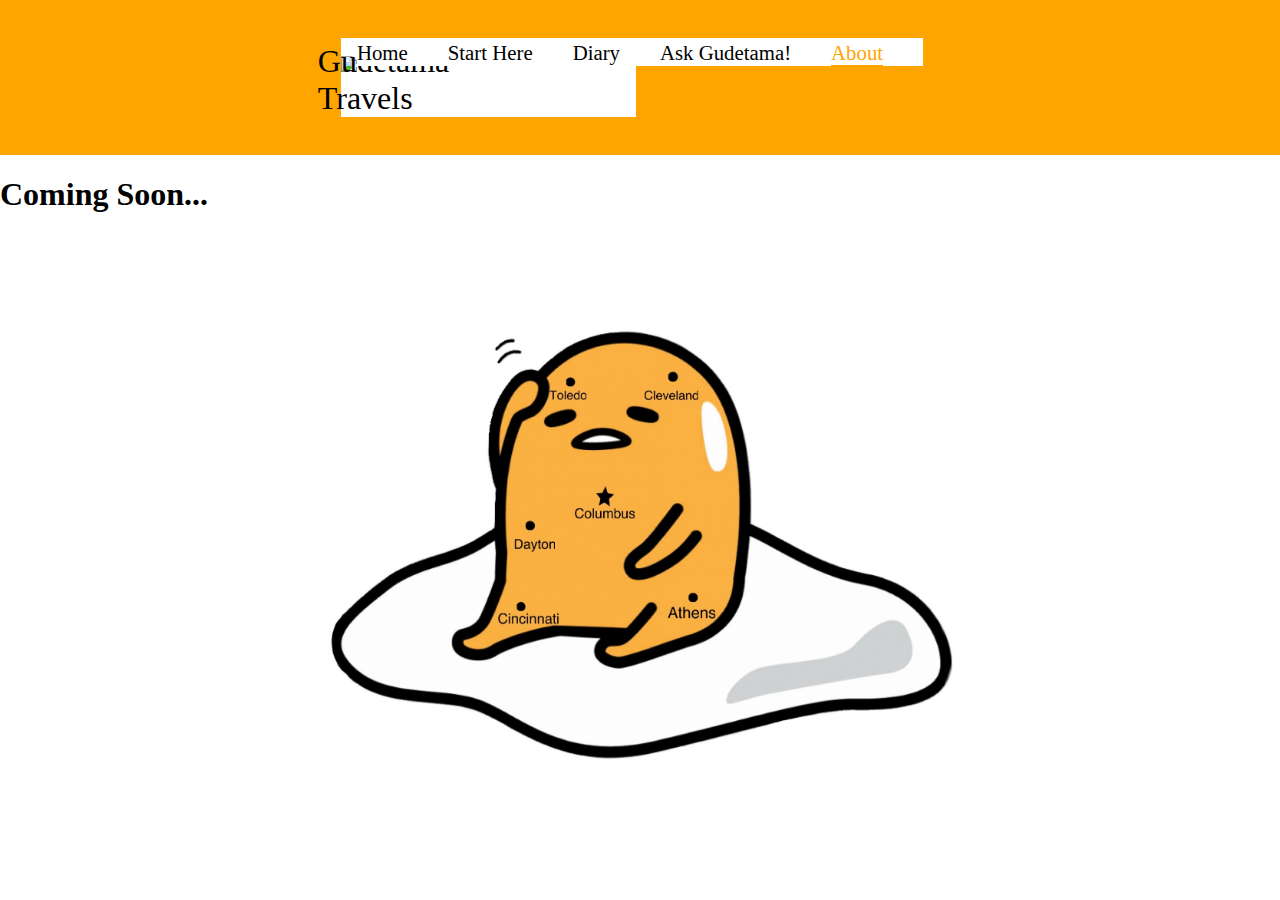
==== about.html @ 867400c7 "The nav bar might be fixed holy cow!" ====
<!DOCTYPE html>
<html lang="en" dir="ltr">
  <head>
    <meta charset="utf-8">
    <meta name="viewport" content="width=device-width">
    <meta name="description" content="gudetama web design project">
    <meta name="keywords" content="gudetama, web design, project">
    <meta name="author" content="amy, jacob, emily">
    <title>Gudetama Travels</title>
    <link rel="stylesheet" href="./css/style.css">
  </head>
    <body>
        <div class="container">

            <div class="nav-wrapper">

                <div class="left-side">
                    
                    <div class="logo">
                        <img src="Images/gudetamaLogo.png"></a>
                    </div>

                    <div class="brand">
                        <div> Gudetama Travels</div>

                    </div>

                </div>
                
                <div class="center-side">
                    <div class="nav-link-wrapper">
                        <a href="index.html">Home</a>
                    </div>

                    <div class="nav-link-wrapper">
                        <a href="startHere.html"> Start Here</a>
                    </div>

                    <div class="nav-link-wrapper">
                        <a href="diary.html">Diary</a>
                    </div>

                    <div class="nav-link-wrapper">
                        <a href="askGud.html">Ask Gudetama!</a>
                    </div>

                    <div class="nav-link-wrapper active-nav-link">
                        <a href="about.html"> About</a>
                    </div>
                </div>

                <div class="right-side">

                </div>

            </div>
    
        </div>
        <div> 
            <h1>Coming Soon...</h1>
        </div>
        <center><img src="images\gudetamaMap.JPG" alt="gudetama"></center>

    </body>
</html>
---- css/style.css ----
/* Master Styles */

body {
    margin: 0px;
    background-color: white;

}

.container {
    display: grid;
    grid-template-columns: 1fr;
}

/* Font Style */

@font-face { font-family: sile; src: url(sile.ttf);}


/* Nav Styles */

.nav-wrapper {
    display: flex;
    padding: 38px;
    background-color: orange;
    justify-content: space-evenly;
    
}

.logo { 
    margin-right: -40px;
    margin-bottom: -200px;
    width: 8%;
}

.left-side {
    display: flex;
    
    font-size: 2em;
    font-family: sile;
    background-color: white;
    padding-right: 85px;
    padding-top:5px;
    
}
.center-side {
    position: absolute;
    justify-content: center;
    display: inline-flex;
    background-color: white;

}

.center-side a {
    
    margin-right: auto;
    margin-left:auto;
}

.nav-wrapper > .center-side > div {
    
    margin-right: 40px;
    font-size: 1.3em;
    font-family: sile;
    padding-top: 3px;
}

.active-nav-link {
    border-bottom: 1.5px solid orange;
}

.active-nav-link a {
    color: orange !important;
}
    
    /* text-transform: uppercase; */

}

.nav-link-wrapper {
    height: 22px;
    border-bottom: 1px solid transparent;
    transition: border-bottom 0.5s;
}

.border-bottom {
    margin-bottom: -5px;
}

.nav-link-wrapper a { /* just grab the "a link" from nav wrapper */
    color:black;
    text-decoration: none;
    transition: color 0.5s;
}

.nav-link-wrapper:hover { /* bottom border turns black on hover */
    border-bottom: 1px solid orange;
    
}

.nav-link-wrapper a:hover { /* link turns black on hover */
    color: orange;
}


/* Other Styles */

img{
  width: 50%;
}
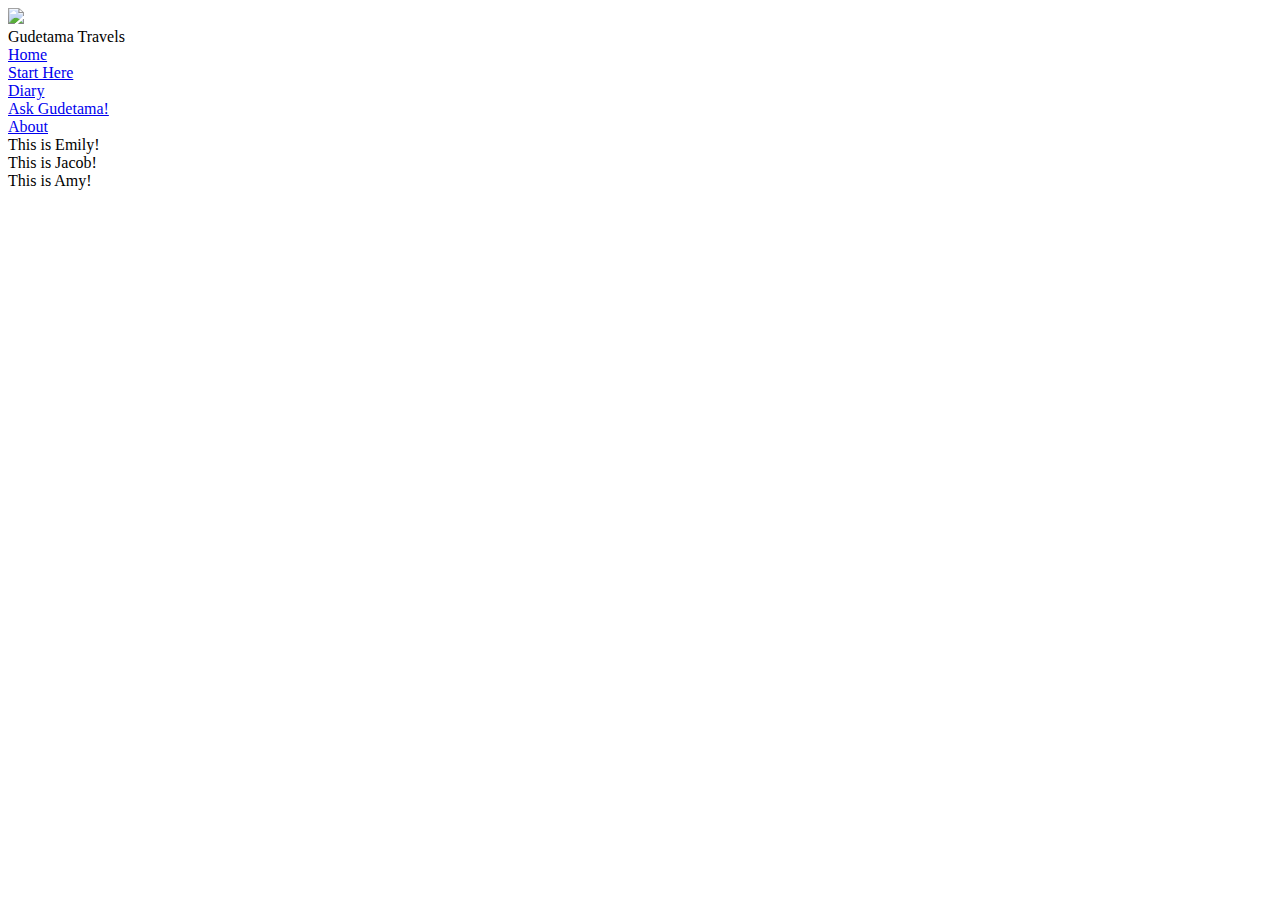
==== commit 9e073086: "About page" ====
--- a/about.html
+++ b/about.html
@@ -7,7 +7,7 @@
     <meta name="keywords" content="gudetama, web design, project">
     <meta name="author" content="amy, jacob, emily">
     <title>Gudetama Travels</title>
-    <link rel="stylesheet" href="./css/style.css">
+    <link rel="stylesheet" href="./css/aboutStyle.css">
   </head>
     <body>
         <div class="container">
@@ -26,7 +26,7 @@
                     </div>
 
                 </div>
-                
+
                 <div class="center-side">
                     <div class="nav-link-wrapper">
                         <a href="index.html">Home</a>
@@ -55,11 +55,53 @@
 
             </div>
     
+            <div class="content-wrapper">
+                <div class="about-items-wrapper">
+                    <div class="about-item-wrapper">
+                        <div class="about-image-background" style="background-image:url(images/gudetamaLogo.png)"></div>
+ 
+                        <div class="img-text-wrapper">
+                            <div class="logo-wrapper">
+                                <div class="subtitle">
+                                    This is Emily!
+                                </div>
+                            </div>
+
+                        </div>
+                    </div>
+
+                    <div class="about-item-wrapper">
+                        <div class="about-image-background" style="background-image:url(Images/Jacob.jpg)"></div>
+
+                        <div class="img-text-wrapper">
+                            <div class="logo-wrapper">
+                                <div class="subtitle">
+                                    This is Jacob!
+                                </div>
+                            </div>
+
+                        </div>
+                    </div>
+
+                    <div class="about-item-wrapper">
+                        <div class="about-image-background" style="background-image:url(Images/Amy.jpg)"></div>
+
+                        <div class="img-text-wrapper">
+                            <div class="logo-wrapper">
+                                <div class="subtitle">
+                                    This is Amy!
+                                </div>
+                            </div>
+
+                        </div>
+                    </div>
+                </div>
+
+
+            </div>
         </div>
-        <div> 
-            <h1>Coming Soon...</h1>
-        </div>
-        <center><img src="images\gudetamaMap.JPG" alt="gudetama"></center>
+        
+        
 
     </body>
 </html>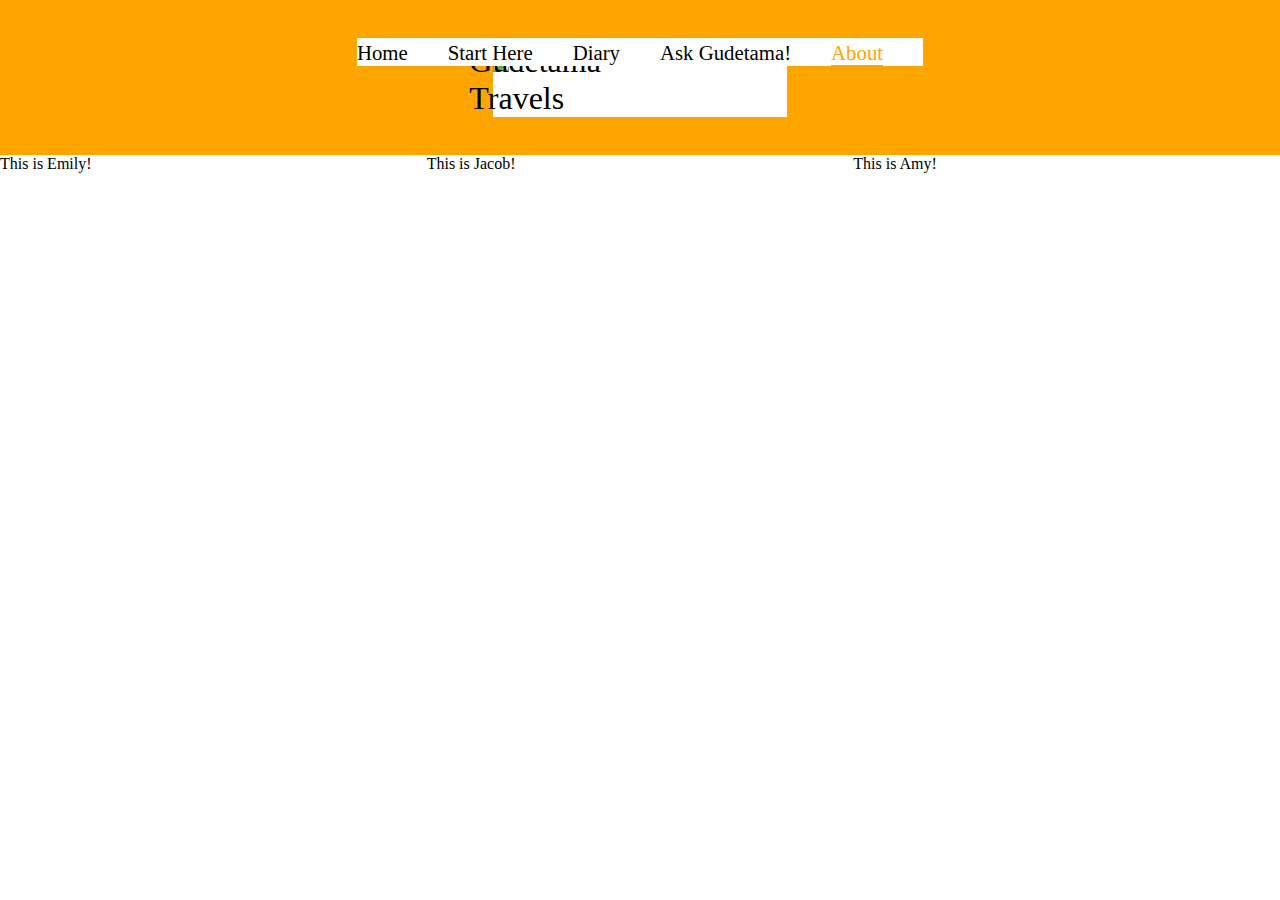
==== commit d6cbd4f0: "about Styles added" ====
--- a/about.html
+++ b/about.html
@@ -58,7 +58,7 @@
             <div class="content-wrapper">
                 <div class="about-items-wrapper">
                     <div class="about-item-wrapper">
-                        <div class="about-image-background" style="background-image:url(images/gudetamaLogo.png)"></div>
+                        <div class="about-image-background" style="background-image: url(Em.jpg)"></div>
  
                         <div class="img-text-wrapper">
                             <div class="logo-wrapper">
--- a/css/aboutStyle.css
+++ b/css/aboutStyle.css
@@ -0,0 +1,134 @@
+/* Master Styles */
+
+body {
+    margin: 0px;
+    background-color: white;
+
+}
+
+.container {
+    display: grid;
+    grid-template-columns: 1fr;
+}
+
+/* Font Style */
+
+@font-face { font-family: sile; src: url(sile.ttf);}
+
+
+/* Nav Styles */
+
+.nav-wrapper {
+    display: flex;
+    padding: 38px;
+    background-color: orange;
+    justify-content: center;
+    
+}
+
+.nav-wrapper img {
+    width: 50%;
+}
+
+.logo { 
+    margin-right: -40px;
+    margin-bottom: -200px;
+    width: 8%;
+}
+
+.left-side {
+    display: flex;
+    
+    font-size: 2em;
+    font-family: sile;
+    background-color: white;
+    padding-right: 85px;
+    padding-top:5px;
+    
+}
+.center-side {
+    position: absolute;
+    justify-content: inline;
+    display: inline-flex;
+    background-color: white;
+
+}
+
+.right-side {
+    background-color:white;
+}
+
+.center-side a {
+    
+    margin-right: auto;
+    margin-left:auto;
+}
+
+.nav-wrapper > .center-side > div {
+    
+    margin-right: 40px;
+    font-size: 1.3em;
+    font-family: sile;
+    padding-top: 3px;
+}
+
+.active-nav-link {
+    border-bottom: 1.5px solid orange;
+}
+
+.active-nav-link a {
+    color: orange !important;
+}
+    
+    /* text-transform: uppercase; */
+
+}
+
+.nav-link-wrapper {
+    height: 22px;
+    border-bottom: 1px solid transparent;
+    transition: border-bottom 0.5s;
+}
+
+.border-bottom {
+    margin-bottom: -5px;
+}
+
+.nav-link-wrapper a { /* just grab the "a link" from nav wrapper */
+    color:black;
+    text-decoration: none;
+    transition: color 0.5s;
+}
+
+.nav-link-wrapper:hover { /* bottom border turns black on hover */
+    border-bottom: 1px solid orange;
+    
+}
+
+.nav-link-wrapper a:hover { /* link turns black on hover */
+    color: orange;
+}
+
+
+/* About Page Styles */
+
+.about-items-wrapper {
+    display: grid;
+    grid-template-columns: 1fr 1fr 1fr;
+}
+
+.about-item-wrapper {
+    position: relative;
+}
+
+.about-image-background {
+    height: 350;
+    width: 100%;
+    background-size: cover;
+    background-position: center;
+    background-repeat: no-repeat;
+}
+
+
+
+
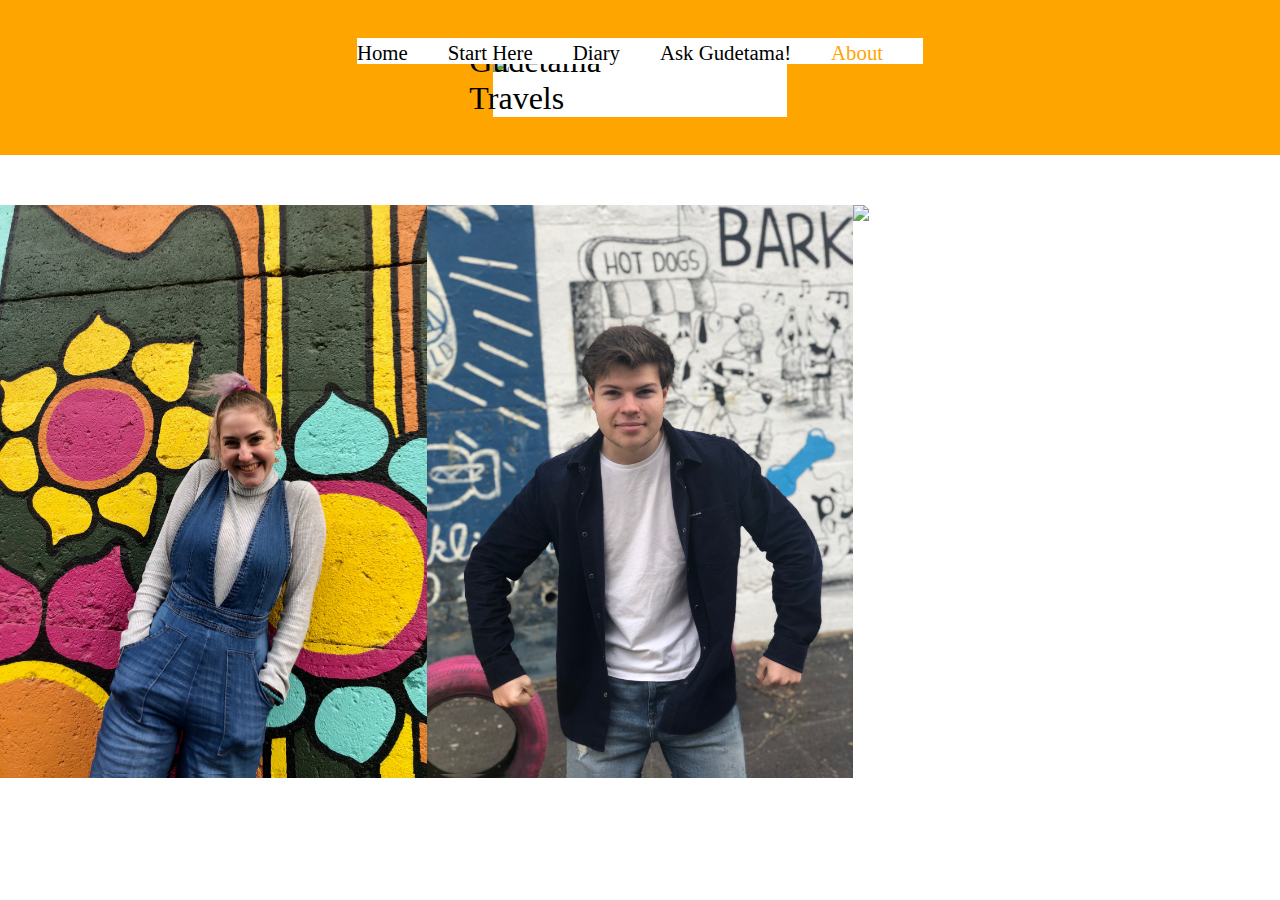
==== commit c129d4c5: "Wow it's late" ====
--- a/about.html
+++ b/about.html
@@ -58,8 +58,9 @@
             <div class="content-wrapper">
                 <div class="about-items-wrapper">
                     <div class="about-item-wrapper">
-                        <div class="about-image-background" style="background-image: url(Em.jpg)"></div>
- 
+                        <div class="about-image-background" style="background-image: url(images/Em.jpg)">
+                        <img src="images/Em.jpg"> </img>
+                        </div>
                         <div class="img-text-wrapper">
                             <div class="logo-wrapper">
                                 <div class="subtitle">
@@ -71,7 +72,9 @@
                     </div>
 
                     <div class="about-item-wrapper">
-                        <div class="about-image-background" style="background-image:url(Images/Jacob.jpg)"></div>
+                        <div class="about-image-background" style="background-image:url('images/jacob.jpg')">
+                        <img src="images/jacob.jpg"> </img>
+                        </div>
 
                         <div class="img-text-wrapper">
                             <div class="logo-wrapper">
@@ -84,8 +87,9 @@
                     </div>
 
                     <div class="about-item-wrapper">
-                        <div class="about-image-background" style="background-image:url(Images/Amy.jpg)"></div>
-
+                        <div class="about-image-background" style="background-image:url(images/Amy.jpg)">
+                        <img src="images/Amy.jpg"> </img>
+                        </div>
                         <div class="img-text-wrapper">
                             <div class="logo-wrapper">
                                 <div class="subtitle">
@@ -100,8 +104,19 @@
 
             </div>
         </div>
-        
+        <script>
+        const aboutItem = document.querySelectorAll('.about-item-wrapper')
+
+        aboutItem.forEach(aboutIt => {
+            aboutIt.addEventListener('mouseover', () => {
+                aboutIt.childNodes[1].classList.add('img-darken');
+            })
         
 
+            aboutIt.addEventListener('mouseout', () => {
+                aboutIt.childNodes[1].classList.remove('img-darken');
+            })
+        })
+        </script>   
     </body>
 </html>--- a/css/aboutStyle.css
+++ b/css/aboutStyle.css
@@ -10,11 +10,6 @@
     display: grid;
     grid-template-columns: 1fr;
 }
-
-/* Font Style */
-
-@font-face { font-family: sile; src: url(sile.ttf);}
-
 
 /* Nav Styles */
 
@@ -40,7 +35,7 @@
     display: flex;
     
     font-size: 2em;
-    font-family: sile;
+    font-family: sile; 
     background-color: white;
     padding-right: 85px;
     padding-top:5px;
@@ -59,7 +54,6 @@
 }
 
 .center-side a {
-    
     margin-right: auto;
     margin-left:auto;
 }
@@ -78,10 +72,6 @@
 
 .active-nav-link a {
     color: orange !important;
-}
-    
-    /* text-transform: uppercase; */
-
 }
 
 .nav-link-wrapper {
@@ -113,6 +103,7 @@
 /* About Page Styles */
 
 .about-items-wrapper {
+    margin-top: 50px;
     display: grid;
     grid-template-columns: 1fr 1fr 1fr;
 }
@@ -129,6 +120,44 @@
     background-repeat: no-repeat;
 }
 
+.about-item-wrapper > .about-image-background > img {
+    height:350;
+    width: 100%;
+    background-size:cover;
+    background-position: center;
+    background-repeat: no-repeat;
+}
+
+.img-text-wrapper .subtitle {
+    transition: 1s;
+    color: transparent;
+}
+
+.img-text-wrapper {
+    position: absolute;
+    top: 0;
+    display: flex;
+    flex-direction: column;
+    justify-content: center;
+    align-items: center;
+    height: 100%;
+    text-align: center;
+    padding-left: 100px;
+    padding-right: 100px;
+}
+
+.img-text-wrapper:hover .subtitle {
+    transition: 1s;
+    font-weight: 600;
+    color: orange;
+
+}
+
+.img-darken {
+    transition: 1s;
+    filter: brightness(10%);
+
+}
 
 
 
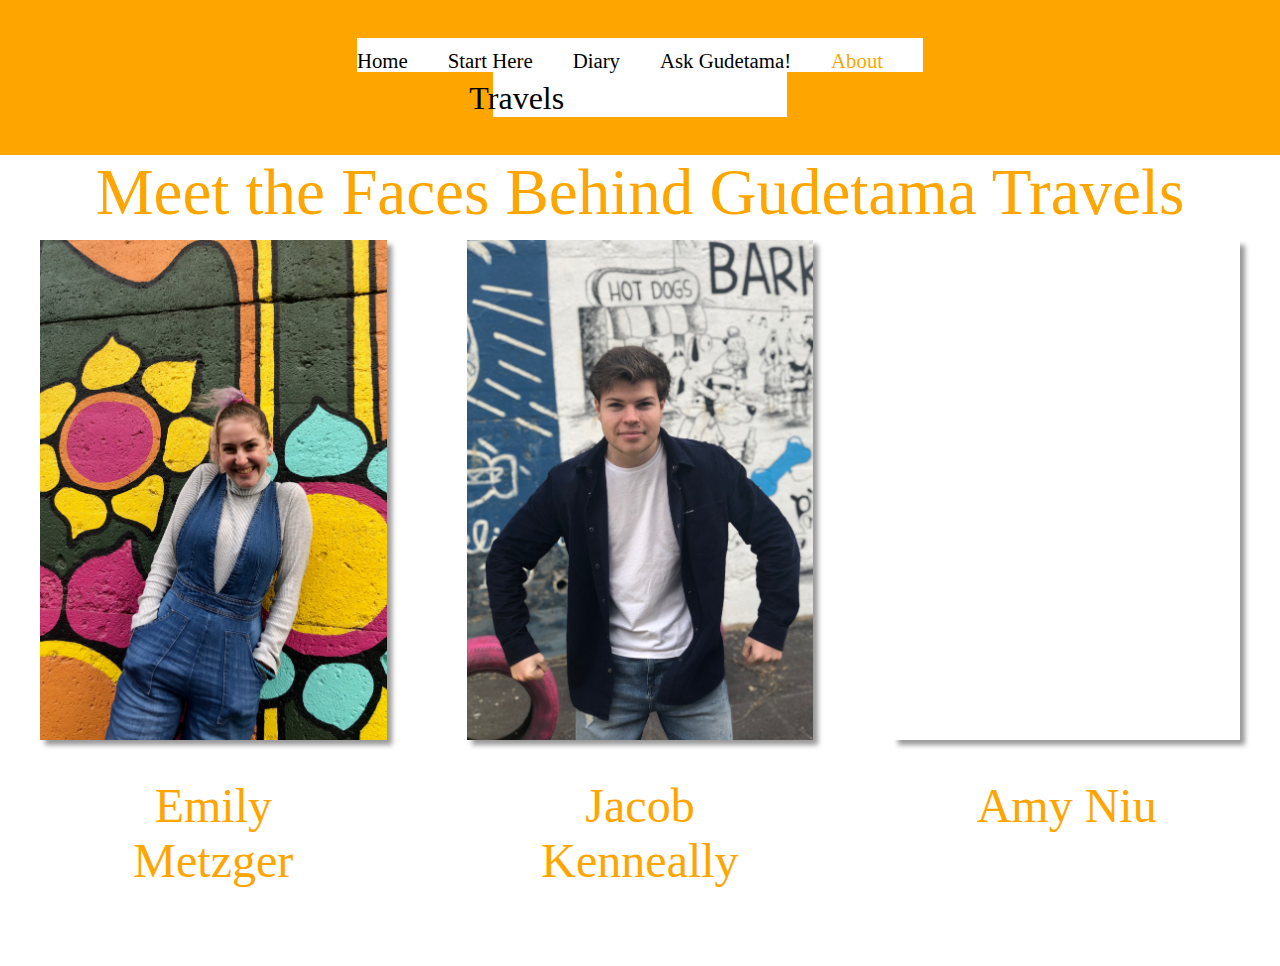
==== commit d0eddc36: "About page" ====
--- a/about.html
+++ b/about.html
@@ -45,7 +45,7 @@
                     </div>
 
                     <div class="nav-link-wrapper active-nav-link">
-                        <a href="about.html"> About</a>
+                        <a href="about.html">About</a>
                     </div>
                 </div>
 
@@ -54,50 +54,58 @@
                 </div>
 
             </div>
+
+            <div class="about-wrapper">
+                Meet the Faces Behind Gudetama Travels
+            </div>
     
             <div class="content-wrapper">
                 <div class="about-items-wrapper">
                     <div class="about-item-wrapper">
                         <div class="about-image-background" style="background-image: url(images/Em.jpg)">
-                        <img src="images/Em.jpg"> </img>
+                        
                         </div>
-                        <div class="img-text-wrapper">
-                            <div class="logo-wrapper">
-                                <div class="subtitle">
-                                    This is Emily!
+                            <div class="author-wrapper">
+                                <div class="author-title">
+                                    Emily Metzger
+                                </div>
+
+                                <div class="author-bio">
+                                    
                                 </div>
                             </div>
-
-                        </div>
+                            
                     </div>
 
                     <div class="about-item-wrapper">
                         <div class="about-image-background" style="background-image:url('images/jacob.jpg')">
-                        <img src="images/jacob.jpg"> </img>
+                        
                         </div>
-
-                        <div class="img-text-wrapper">
-                            <div class="logo-wrapper">
-                                <div class="subtitle">
-                                    This is Jacob!
+                            <div class="author-wrapper">
+                                <div class="author-title">
+                                    Jacob Kenneally
+                                </div>
+                                
+                                <div class="author-bio">
+                                    
                                 </div>
                             </div>
-
-                        </div>
+                            
                     </div>
 
                     <div class="about-item-wrapper">
                         <div class="about-image-background" style="background-image:url(images/Amy.jpg)">
-                        <img src="images/Amy.jpg"> </img>
+                        
                         </div>
-                        <div class="img-text-wrapper">
-                            <div class="logo-wrapper">
-                                <div class="subtitle">
-                                    This is Amy!
+                            <div class="author-wrapper">
+                                <div class="author-title">
+                                    Amy Niu
+                                </div>
+
+                                <div class="author-bio">
+                                    
                                 </div>
                             </div>
-
-                        </div>
                     </div>
                 </div>
 
--- a/css/aboutStyle.css
+++ b/css/aboutStyle.css
@@ -63,7 +63,7 @@
     margin-right: 40px;
     font-size: 1.3em;
     font-family: sile;
-    padding-top: 3px;
+    padding-top: 2%;
 }
 
 .active-nav-link {
@@ -103,61 +103,83 @@
 /* About Page Styles */
 
 .about-items-wrapper {
-    margin-top: 50px;
+    margin-top: 10px;
     display: grid;
     grid-template-columns: 1fr 1fr 1fr;
+    
 }
 
 .about-item-wrapper {
     position: relative;
+    padding: 40px;
+    padding-top: 0px;
+    
 }
 
-.about-image-background {
-    height: 350;
+.about-item-wrapper > .about-image-background {
+    transition: 1s ease;
+}
+
+.about-item-wrapper > .about-image-background:hover {
+    -webkit-transform: scale(1.05);
+    -ms-transform: scale(1.05);
+    transform: scale(1.05);
+    transition: 1s ease;
+}
+
+
+.about-item-wrapper > .about-image-background {
+    height:500px;
     width: 100%;
+  
     background-size: cover;
     background-position: center;
     background-repeat: no-repeat;
+    box-shadow:5px 5px 5px #999; 
+    transition: 1s ease;
 }
 
-.about-item-wrapper > .about-image-background > img {
-    height:350;
-    width: 100%;
-    background-size:cover;
-    background-position: center;
-    background-repeat: no-repeat;
-}
 
-.img-text-wrapper .subtitle {
-    transition: 1s;
-    color: transparent;
-}
-
-.img-text-wrapper {
-    position: absolute;
-    top: 0;
-    display: flex;
-    flex-direction: column;
-    justify-content: center;
-    align-items: center;
-    height: 100%;
-    text-align: center;
-    padding-left: 100px;
-    padding-right: 100px;
-}
-
-.img-text-wrapper:hover .subtitle {
-    transition: 1s;
-    font-weight: 600;
-    color: orange;
-
+.about-item-wrapper > .img-text-wrapper > div:hover {
+    -webkit-transform: scale(1.05);
+    -ms-transform: scale(1.05);
+    transform: scale(1.05);
+    transition: 1s ease;  
 }
 
 .img-darken {
     transition: 1s;
-    filter: brightness(10%);
+    filter: brightness(90%);
+}
 
+/* Author Bio */
+
+.author-wrapper {
+    padding:38px;
+}
+
+.author-title {
+    text-align: center;
+    font-family: sile;
+    font-weight: 5em;
+    font-size: 48px;
+    color: orange;
+}
+
+.author-bio {
+    font-family: sile;
+    font-size: 24px;
+    color: black;
+}
+    
+.about-wrapper {
+    font-family: sile;
+    font-weight: 10em;
+    font-size: 65px;
+    color:orange;
+    text-align: center;
 }
 
 
 
+
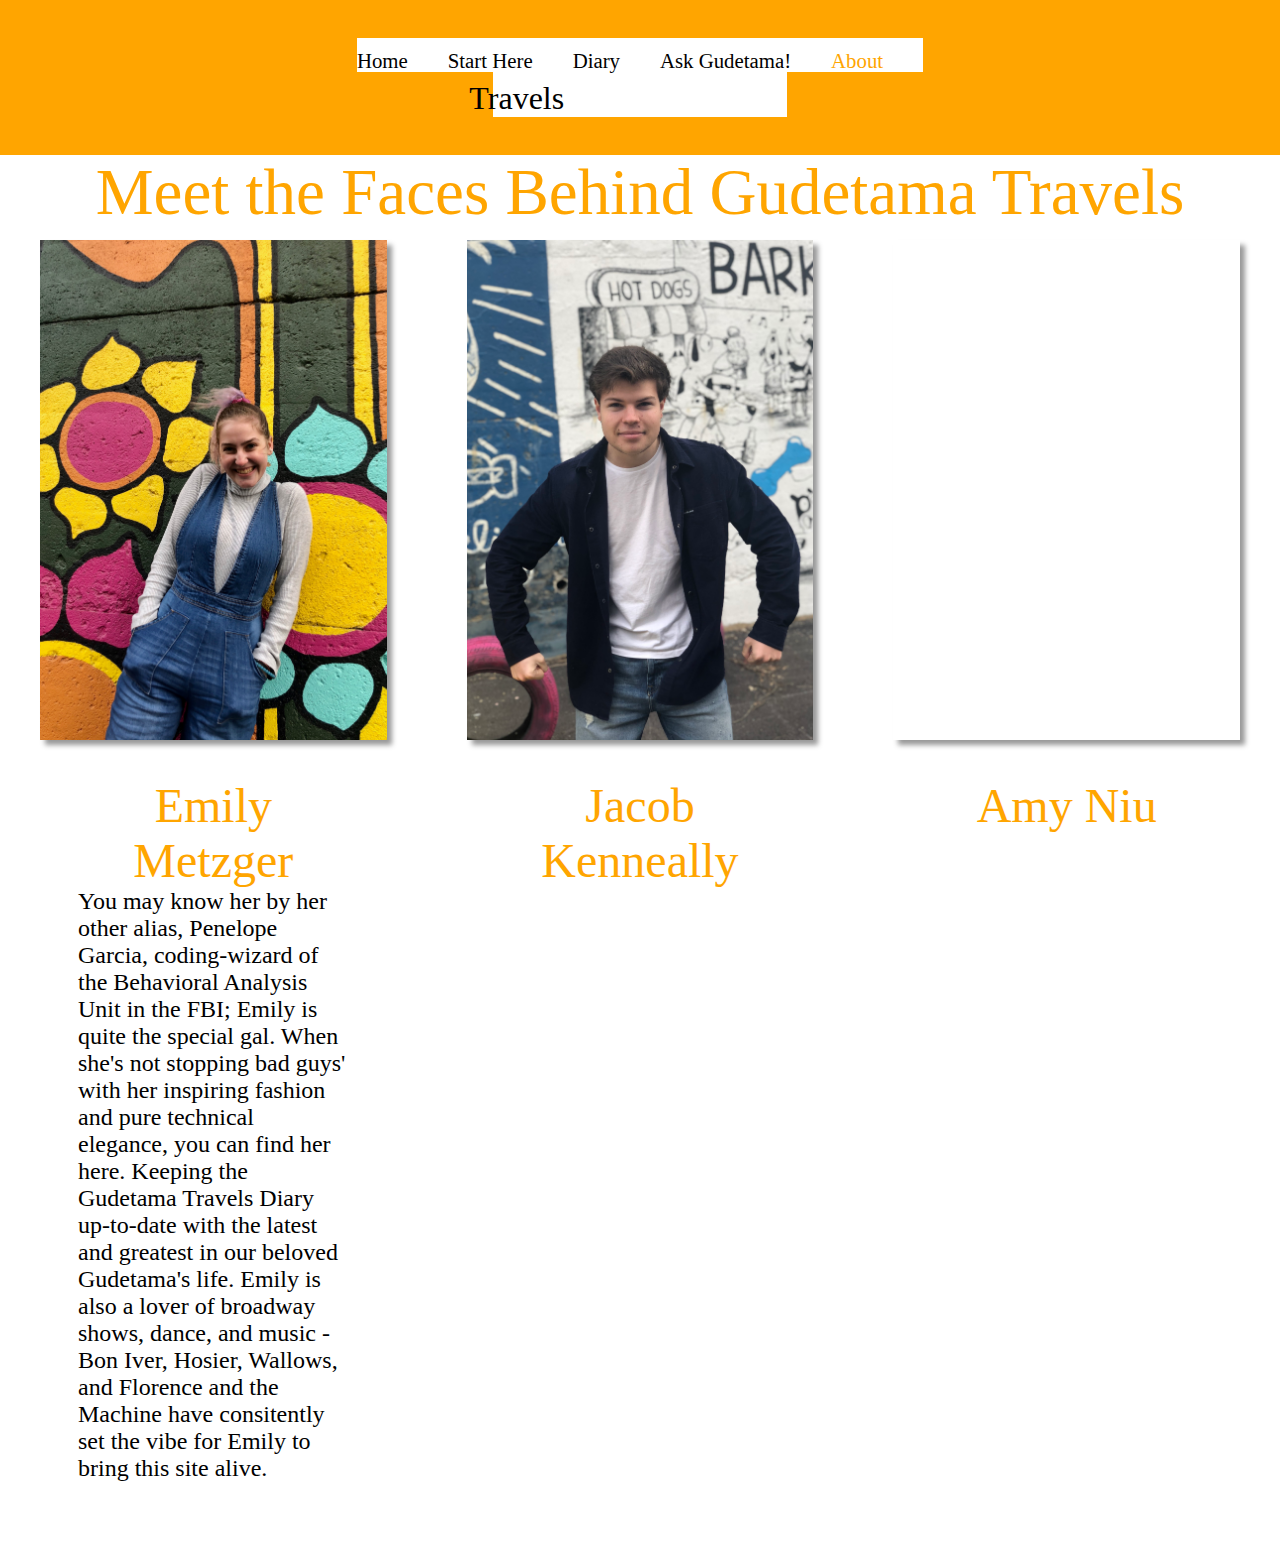
==== commit 3d7eb6f1: "Emily bio" ====
--- a/about.html
+++ b/about.html
@@ -71,7 +71,17 @@
                                 </div>
 
                                 <div class="author-bio">
-                                    
+                                    You may know her by her other alias, Penelope Garcia,
+coding-wizard of the Behavioral Analysis Unit in 
+the FBI; Emily is quite the special gal. When
+she's not stopping bad guys' with her inspiring
+fashion and pure technical elegance, you can find her
+here. Keeping the Gudetama Travels Diary up-to-date
+with the latest and greatest in our beloved Gudetama's
+life. Emily is also a lover of broadway shows, dance,
+and music - Bon Iver, Hosier, Wallows, and Florence
+and the Machine have consitently set the vibe for Emily
+to bring this site alive.
                                 </div>
                             </div>
                             
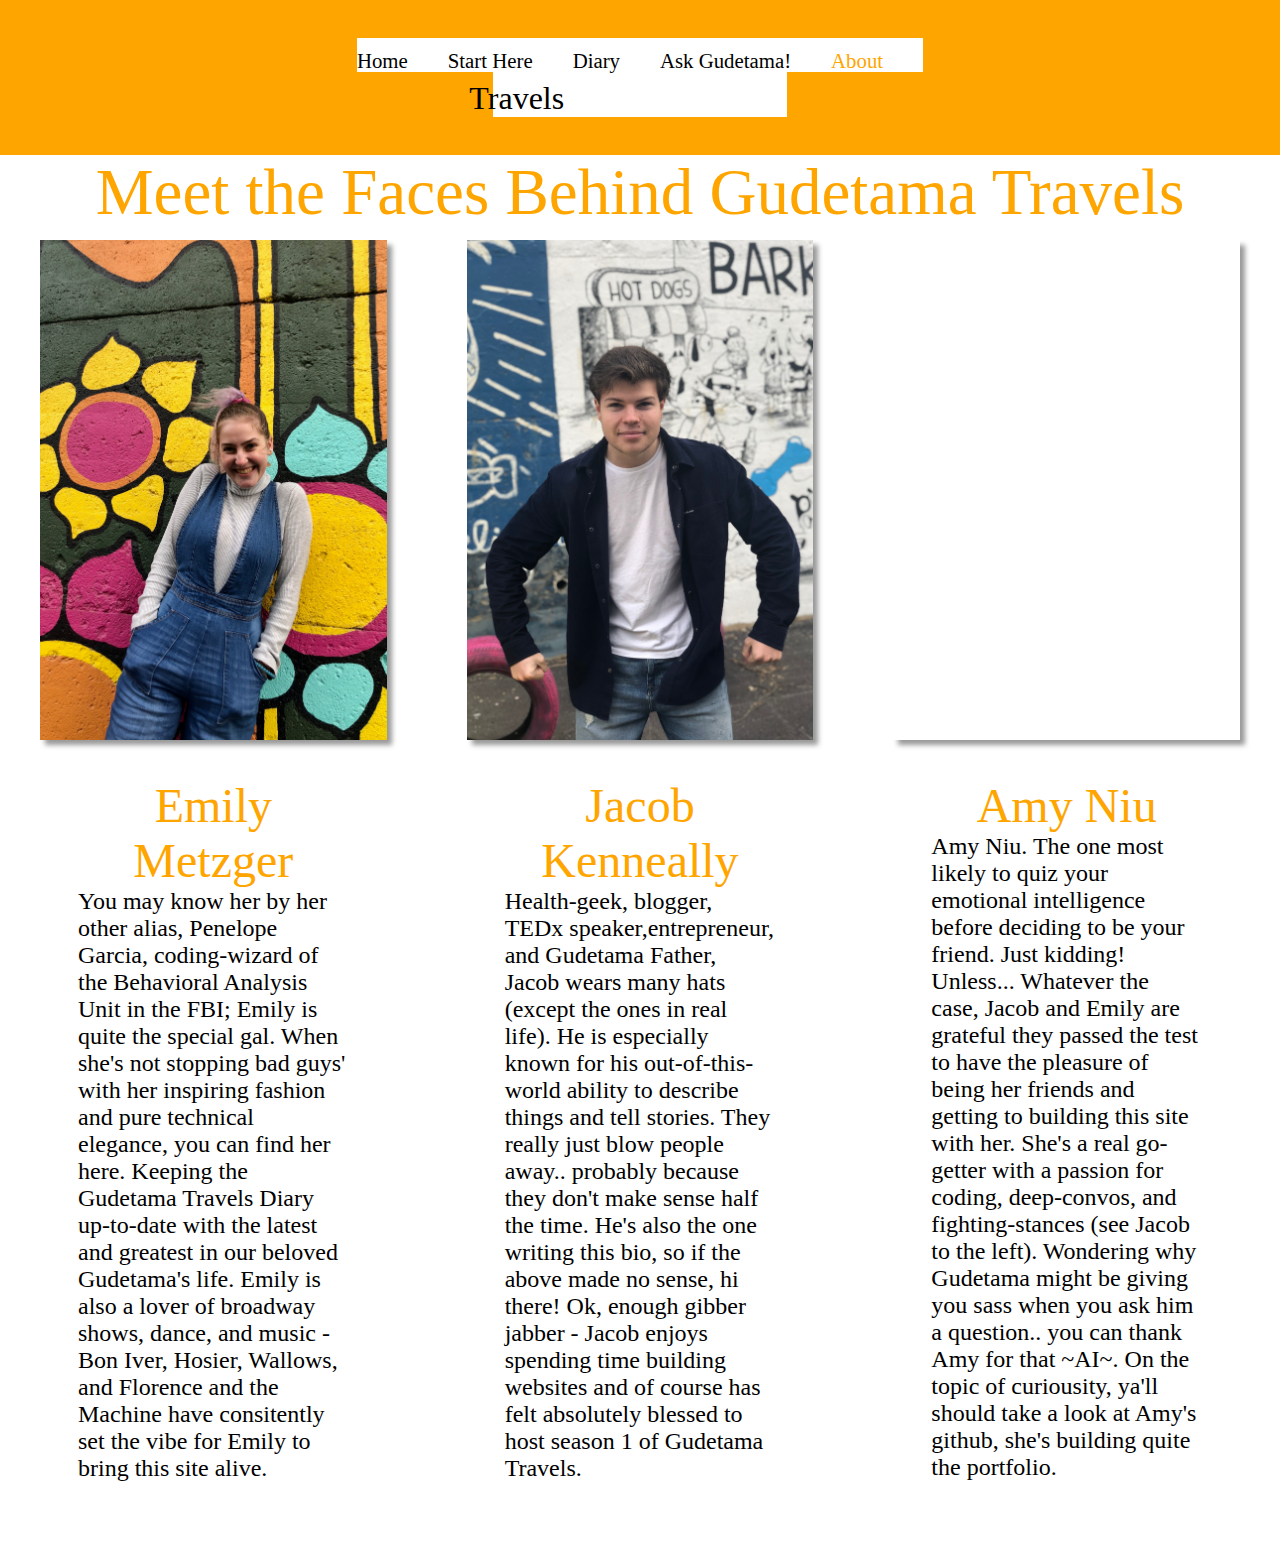
==== commit a510e24e: "All bios filled out" ====
--- a/about.html
+++ b/about.html
@@ -97,7 +97,19 @@
                                 </div>
                                 
                                 <div class="author-bio">
-                                    
+                                    Health-geek, blogger, TEDx speaker,entrepreneur, 
+and Gudetama Father, Jacob wears many hats 
+(except the ones in real life). He is especially
+known for his out-of-this-world ability
+to describe things and tell stories. They
+really just blow people away.. probably
+because they don't make sense half the time.
+He's also the one writing this bio, so if
+the above made no sense, hi there! Ok, enough 
+gibber jabber - Jacob enjoys spending time
+building websites and of course has felt
+absolutely blessed to host season 1 of 
+Gudetama Travels.
                                 </div>
                             </div>
                             
@@ -113,7 +125,20 @@
                                 </div>
 
                                 <div class="author-bio">
-                                    
+                                    Amy Niu. The one most likely to quiz your 
+emotional intelligence before deciding to
+be your friend. Just kidding! Unless...
+Whatever the case, Jacob and Emily are 
+grateful they passed the test to have the pleasure
+of being her friends and getting to
+building this site with her. She's a real
+go-getter with a passion for coding, deep-convos,
+and fighting-stances (see Jacob to the left).
+Wondering why Gudetama might be giving you 
+sass when you ask him a question.. you can thank
+Amy for that ~AI~. On the topic of curiousity, ya'll should take a look
+at Amy's github, she's building quite
+the portfolio.
                                 </div>
                             </div>
                     </div>
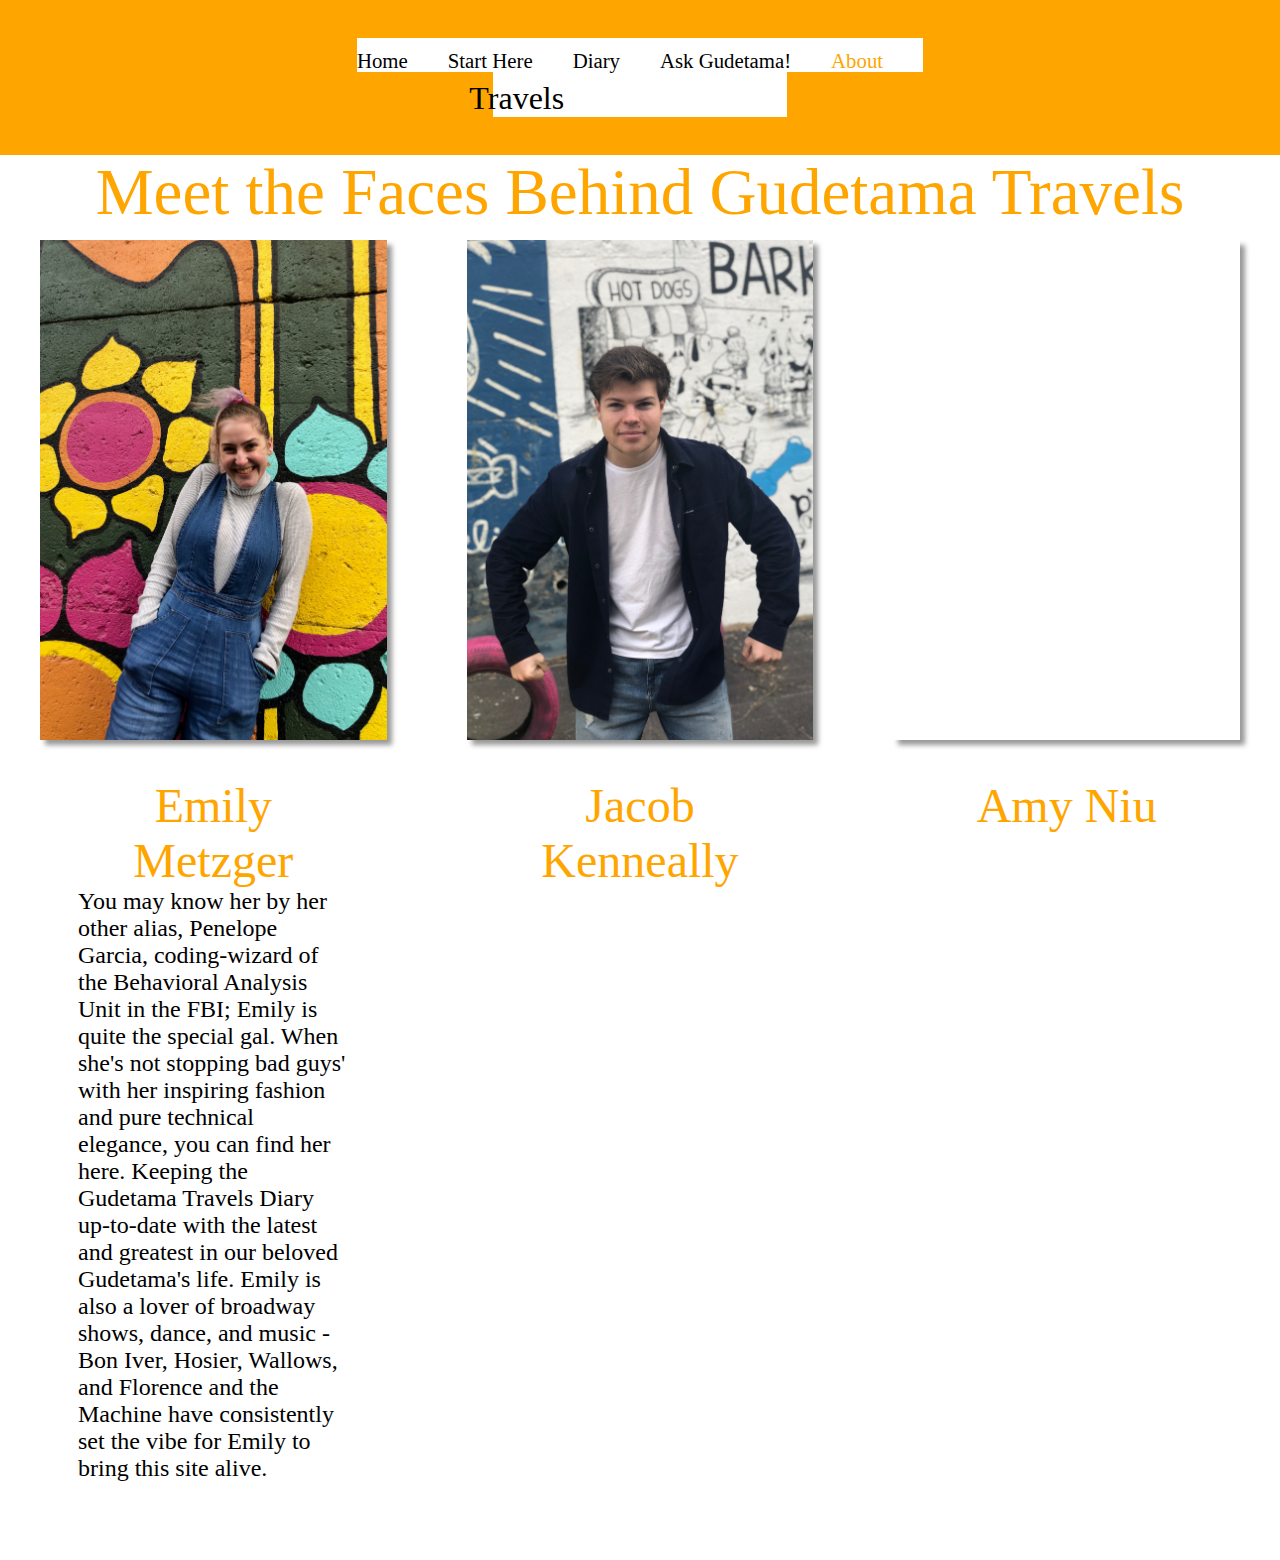
==== commit b3f9f854: "hewwo" ====
--- a/about.html
+++ b/about.html
@@ -80,7 +80,7 @@
 with the latest and greatest in our beloved Gudetama's
 life. Emily is also a lover of broadway shows, dance,
 and music - Bon Iver, Hosier, Wallows, and Florence
-and the Machine have consitently set the vibe for Emily
+and the Machine have consistently set the vibe for Emily
 to bring this site alive.
                                 </div>
                             </div>
@@ -97,19 +97,7 @@
                                 </div>
                                 
                                 <div class="author-bio">
-                                    Health-geek, blogger, TEDx speaker,entrepreneur, 
-and Gudetama Father, Jacob wears many hats 
-(except the ones in real life). He is especially
-known for his out-of-this-world ability
-to describe things and tell stories. They
-really just blow people away.. probably
-because they don't make sense half the time.
-He's also the one writing this bio, so if
-the above made no sense, hi there! Ok, enough 
-gibber jabber - Jacob enjoys spending time
-building websites and of course has felt
-absolutely blessed to host season 1 of 
-Gudetama Travels.
+                                    
                                 </div>
                             </div>
                             
@@ -125,20 +113,7 @@
                                 </div>
 
                                 <div class="author-bio">
-                                    Amy Niu. The one most likely to quiz your 
-emotional intelligence before deciding to
-be your friend. Just kidding! Unless...
-Whatever the case, Jacob and Emily are 
-grateful they passed the test to have the pleasure
-of being her friends and getting to
-building this site with her. She's a real
-go-getter with a passion for coding, deep-convos,
-and fighting-stances (see Jacob to the left).
-Wondering why Gudetama might be giving you 
-sass when you ask him a question.. you can thank
-Amy for that ~AI~. On the topic of curiousity, ya'll should take a look
-at Amy's github, she's building quite
-the portfolio.
+                                    
                                 </div>
                             </div>
                     </div>
